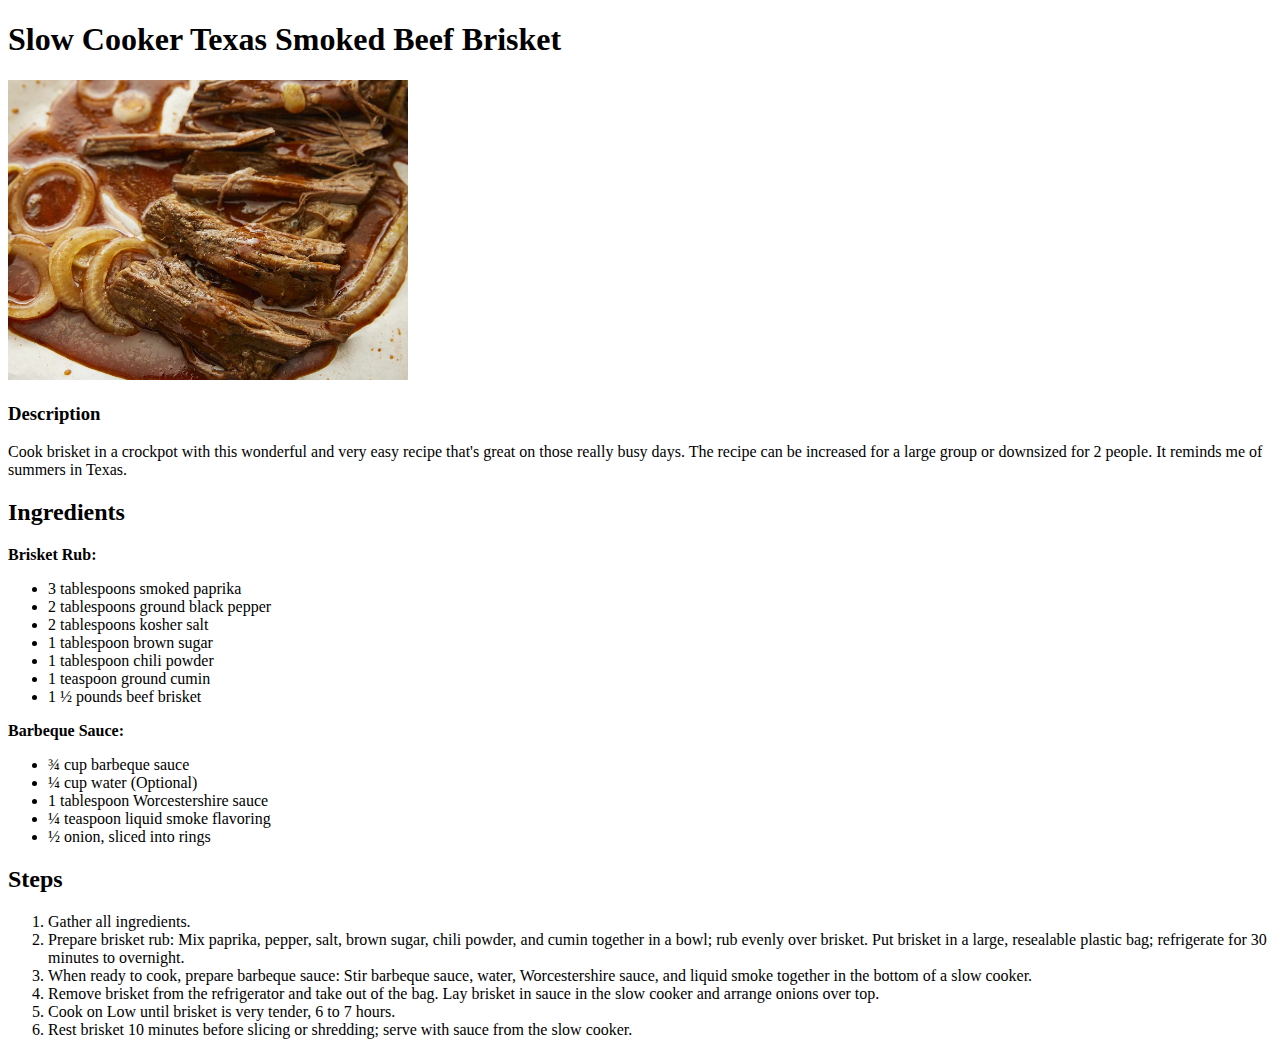
==== recipes/brisket.html @ 526d69b4 "add new recipe webpage and link to landing page" ====
<!DOCTYPE html>
<html lang="en">
<head>
    <meta charset="UTF-8">
    <meta name="viewport" content="width=device-width, initial-scale=1.0">
    <title>Slow Cooker Texas Smoked Beef Brisket Recipe</title>
</head>
<body>
    <h1>Slow Cooker Texas Smoked Beef Brisket</h1>
    <img src="../images/brisket.jpg" alt="a closeup image of a smoked beef brisket dish" height="300" width="400">
    <h3>Description</h3>
    <p>Cook brisket in a crockpot with this wonderful and very easy recipe that's great on those really busy days. The recipe can be increased for a large group or downsized for 2 people. It reminds me of summers in Texas.</p>
    <h2>Ingredients</h2>

    <strong>Brisket Rub:</strong>
    <ul>
        <li>3 tablespoons smoked paprika</li>
        <li>2 tablespoons ground black pepper</li>
        <li>2 tablespoons kosher salt</li>
        <li>1 tablespoon brown sugar</li>
        <li>1 tablespoon chili powder</li>
        <li>1 teaspoon ground cumin</li>
        <li>1 ½ pounds beef brisket</li>
    </ul>

    <strong>Barbeque Sauce:</strong>
    <ul>
        <li>¾ cup barbeque sauce</li>
        <li>¼ cup water (Optional)</li>
        <li>1 tablespoon Worcestershire sauce</li>
        <li>¼ teaspoon liquid smoke flavoring</li>
        <li>½ onion, sliced into rings</li>
    </ul>
    <h2>Steps</h2>
    <ol>
        <li>Gather all ingredients.</li>
        <li>Prepare brisket rub: Mix paprika, pepper, salt, brown sugar, chili powder, and cumin together in a bowl; rub evenly over brisket. Put brisket in a large, resealable plastic bag; refrigerate for 30 minutes to overnight.</li>
        <li>When ready to cook, prepare barbeque sauce: Stir barbeque sauce, water, Worcestershire sauce, and liquid smoke together in the bottom of a slow cooker.</li>
        <li>Remove brisket from the refrigerator and take out of the bag. Lay brisket in sauce in the slow cooker and arrange onions over top.</li>
        <li>Cook on Low until brisket is very tender, 6 to 7 hours.</li>
        <li>Rest brisket 10 minutes before slicing or shredding; serve with sauce from the slow cooker.</li>
    </ol>
</body>
</html>
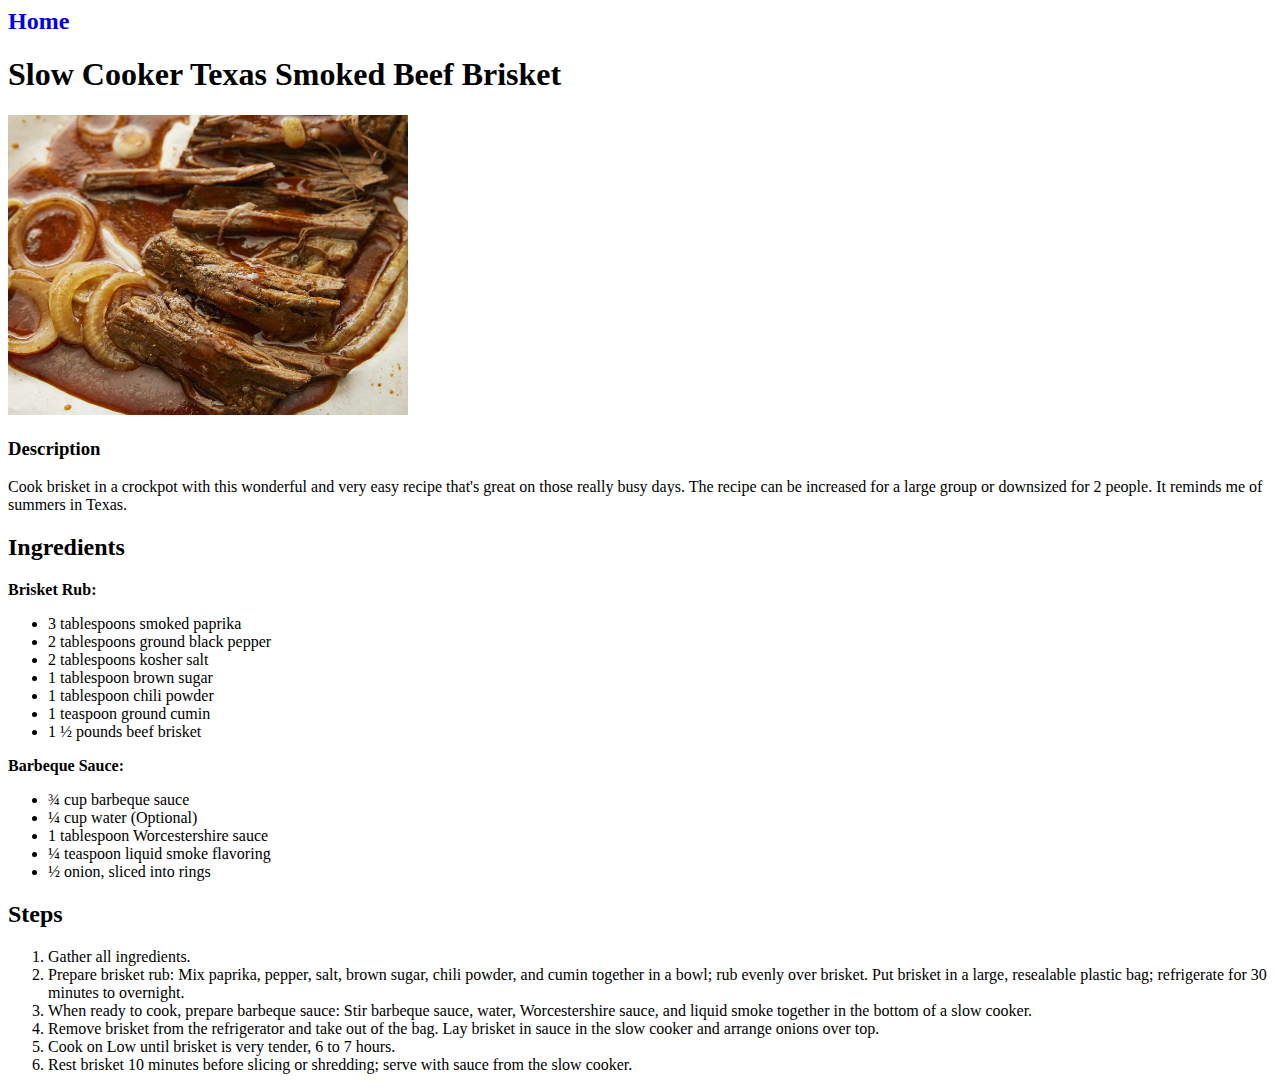
==== commit 89189284: "add home nav button to webpages" ====
--- a/recipes/brisket.html
+++ b/recipes/brisket.html
@@ -6,6 +6,7 @@
     <title>Slow Cooker Texas Smoked Beef Brisket Recipe</title>
 </head>
 <body>
+    <header><a href="../index.html" style="font-size:x-large; text-decoration: none; font-weight: bold;">Home</a></header>
     <h1>Slow Cooker Texas Smoked Beef Brisket</h1>
     <img src="../images/brisket.jpg" alt="a closeup image of a smoked beef brisket dish" height="300" width="400">
     <h3>Description</h3>
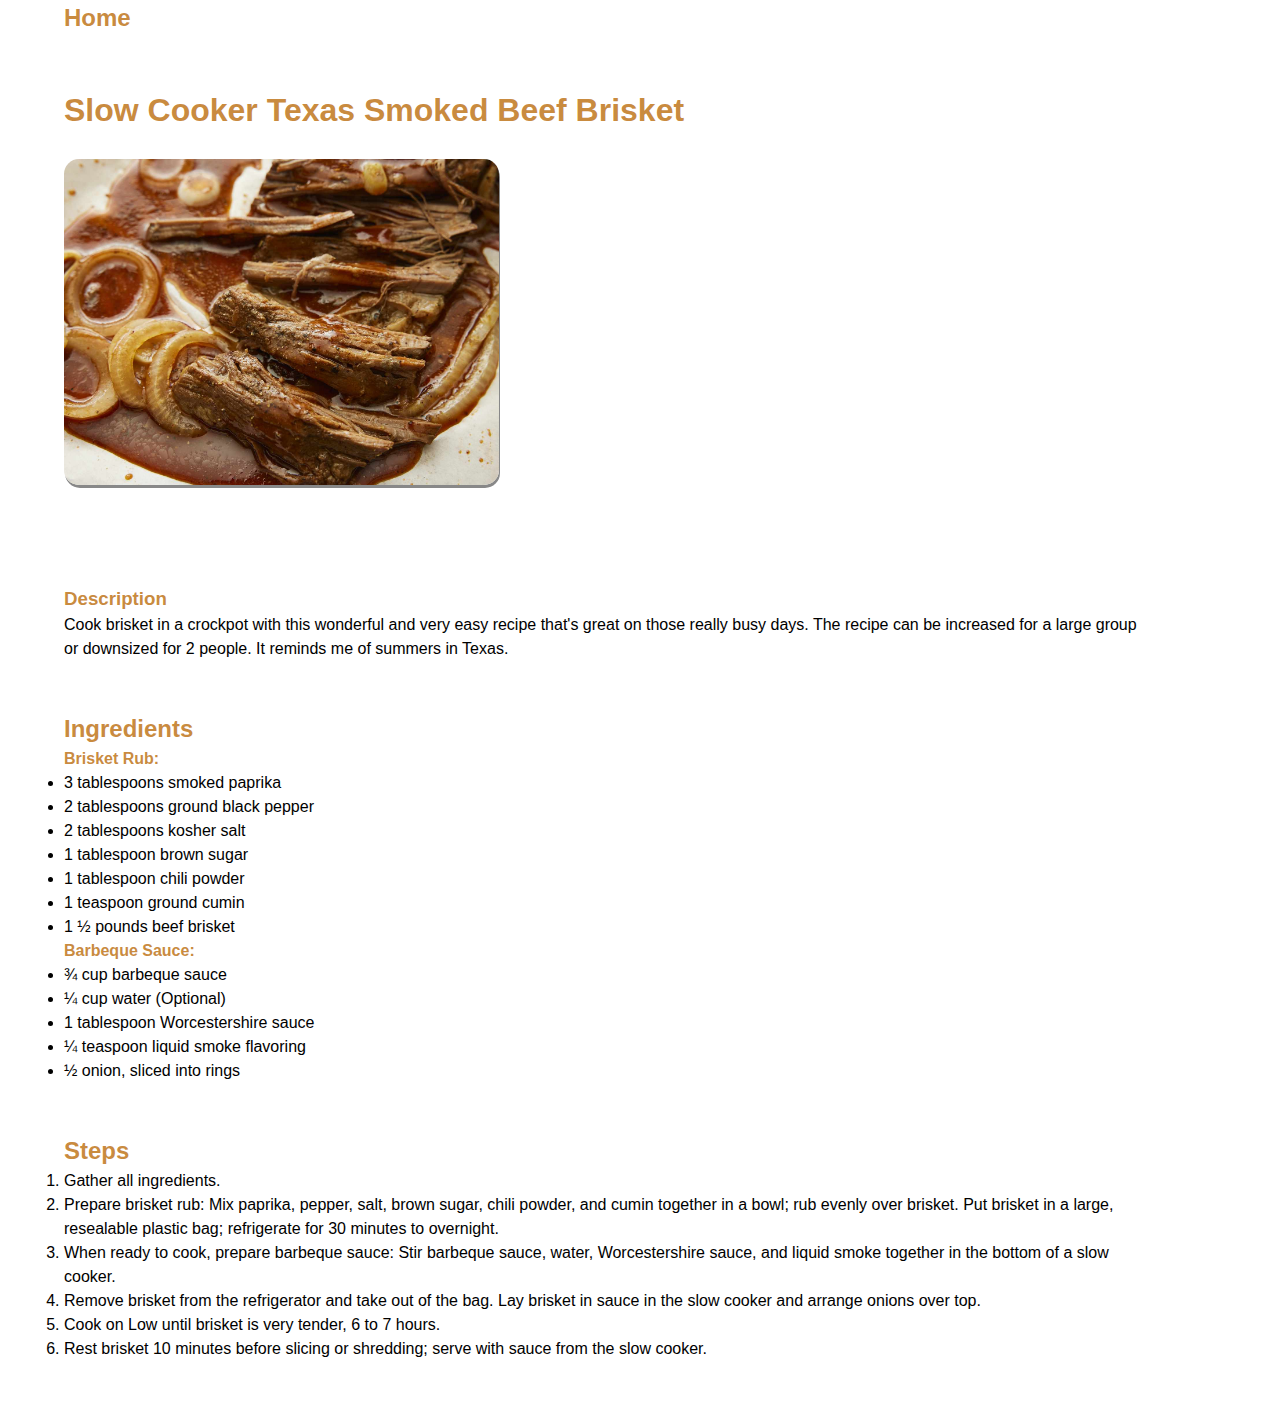
==== commit 02daeffb: "add style to recipe pages and fix html issues" ====
--- a/recipes/brisket.html
+++ b/recipes/brisket.html
@@ -4,34 +4,39 @@
     <meta charset="UTF-8">
     <meta name="viewport" content="width=device-width, initial-scale=1.0">
     <title>Slow Cooker Texas Smoked Beef Brisket Recipe</title>
+    <link rel="stylesheet" href="../styles.css">
 </head>
-<body>
-    <header><a href="../index.html" style="font-size:x-large; text-decoration: none; font-weight: bold;">Home</a></header>
+<body class="dish-body">
+    <header><a href="../index.html" style="font-size:x-large; text-decoration: none; font-weight: bold;"><strong>Home</strong></a></header>
     <h1>Slow Cooker Texas Smoked Beef Brisket</h1>
-    <img src="../images/brisket.jpg" alt="a closeup image of a smoked beef brisket dish" height="300" width="400">
+    <img class="dish-image" src="../images/brisket.jpg" alt="a closeup image of a smoked beef brisket dish">
     <h3>Description</h3>
     <p>Cook brisket in a crockpot with this wonderful and very easy recipe that's great on those really busy days. The recipe can be increased for a large group or downsized for 2 people. It reminds me of summers in Texas.</p>
     <h2>Ingredients</h2>
+    <div>
+        <strong>Brisket Rub:</strong>
+        <ul>
+            <li>3 tablespoons smoked paprika</li>
+            <li>2 tablespoons ground black pepper</li>
+            <li>2 tablespoons kosher salt</li>
+            <li>1 tablespoon brown sugar</li>
+            <li>1 tablespoon chili powder</li>
+            <li>1 teaspoon ground cumin</li>
+            <li>1 ½ pounds beef brisket</li>
+        </ul>
+    </div>
 
-    <strong>Brisket Rub:</strong>
-    <ul>
-        <li>3 tablespoons smoked paprika</li>
-        <li>2 tablespoons ground black pepper</li>
-        <li>2 tablespoons kosher salt</li>
-        <li>1 tablespoon brown sugar</li>
-        <li>1 tablespoon chili powder</li>
-        <li>1 teaspoon ground cumin</li>
-        <li>1 ½ pounds beef brisket</li>
-    </ul>
+    <div>
+        <strong>Barbeque Sauce:</strong>
+        <ul>
+            <li>¾ cup barbeque sauce</li>
+            <li>¼ cup water (Optional)</li>
+            <li>1 tablespoon Worcestershire sauce</li>
+            <li>¼ teaspoon liquid smoke flavoring</li>
+            <li>½ onion, sliced into rings</li>
+        </ul>
+    </div>
 
-    <strong>Barbeque Sauce:</strong>
-    <ul>
-        <li>¾ cup barbeque sauce</li>
-        <li>¼ cup water (Optional)</li>
-        <li>1 tablespoon Worcestershire sauce</li>
-        <li>¼ teaspoon liquid smoke flavoring</li>
-        <li>½ onion, sliced into rings</li>
-    </ul>
     <h2>Steps</h2>
     <ol>
         <li>Gather all ingredients.</li>
--- a/styles.css
+++ b/styles.css
@@ -0,0 +1,115 @@
+* {
+    box-sizing: border-box;
+    padding: 0;
+    margin: 0;
+    font-family: 'Franklin Gothic Medium', 'Arial Narrow', Arial, sans-serif;
+}
+
+:root {
+    --textcolor: #bd7113d5;
+}
+
+.odin-recipes {
+    text-align: center;
+    margin: 25px;
+    margin-top: 100px;
+    margin-bottom: 100px;
+    font-size: 4em;
+    font-family: Verdana, Geneva, Tahoma, sans-serif;
+    color: var(--textcolor);
+    text-transform: uppercase;
+}
+
+.recipe-list {
+    justify-content: space-evenly;
+    display: flex;
+    flex-direction: row;
+    align-items: center;
+    text-decoration: none;
+    list-style-type: none;
+    flex-wrap: wrap;
+}
+
+.recipe-list li a {
+    text-decoration: none;
+    color: var(--textcolor);
+    flex-direction: column;
+    align-items: center;
+}
+
+
+
+.recipe-list li a p {
+    padding-bottom: 10px;
+    font-size: 1.2rem;
+    font-weight: 700;
+    text-align: center;
+}
+
+.recipe-list li a p:hover {
+    color: blue;
+    cursor: pointer;
+}
+
+
+.recipe-list-image {
+    border-radius: 15px;
+    width: 300px;
+    height: 200px;
+    margin: 15px auto;
+    box-shadow: 1px 3px  #888888;
+    transition: all 0.1s ease-in;
+}
+
+.recipe-list-image:hover {
+    transform: scale(1.1);
+    cursor: pointer;
+}
+
+header a {
+    color: var(--textcolor);
+}
+
+header a strong:hover {
+    color: blue;
+}
+
+.dish-body {
+    text-align: left;
+    padding-left: 5%;
+    padding-right: 10vw;
+    line-height: 1.5;
+    word-wrap: break-word;
+}
+
+h1 {
+    margin-top: 50px;
+    color: var(--textcolor);
+}
+
+h2 {
+    padding-top: 50px;
+    color: var(--textcolor);
+}
+
+h3,
+strong {
+    color: var(--textcolor);
+}
+
+
+.dish-image {
+    border-radius: 15px;
+    width: 40%;
+    display: block;
+    margin-top: 25px;
+    margin-bottom: 100px;
+    height: auto;
+    box-shadow: 1px 3px  #888888;
+}
+
+
+ol {
+    margin-bottom: 5vh;
+}
+
